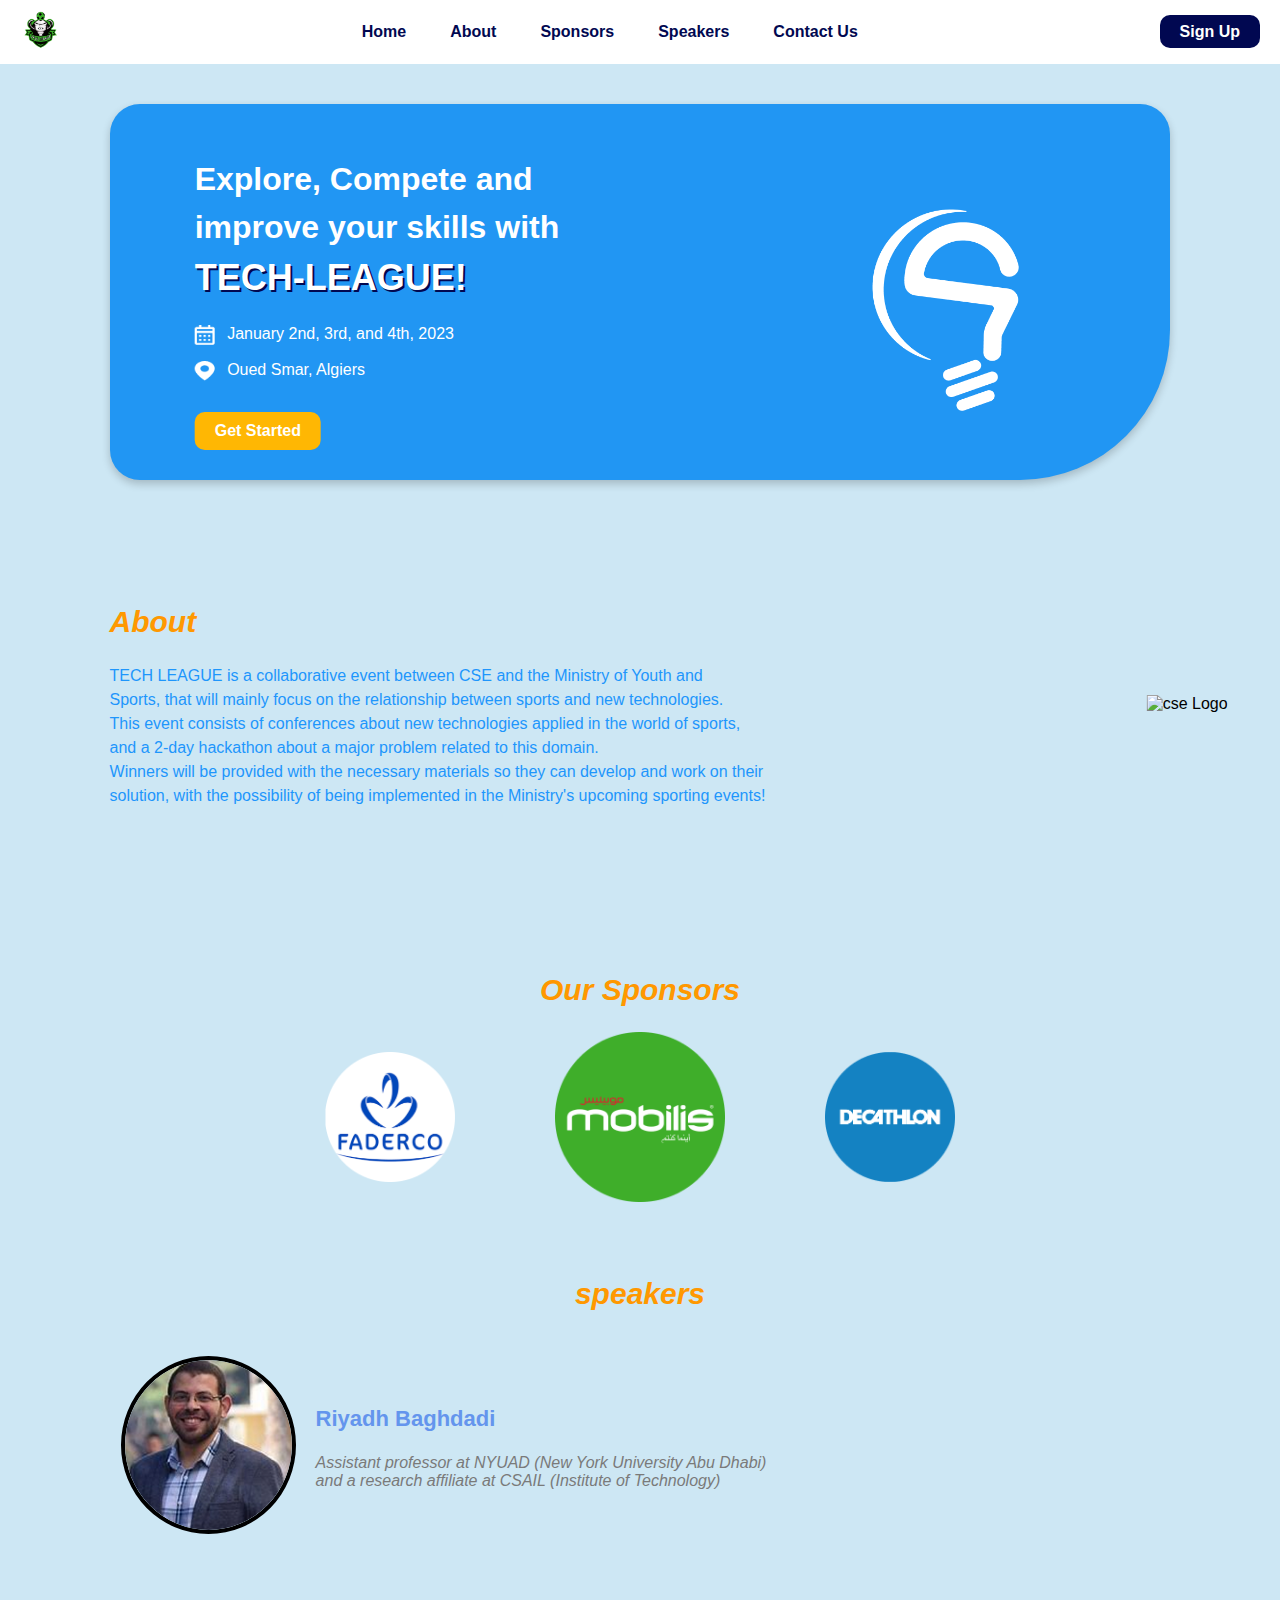
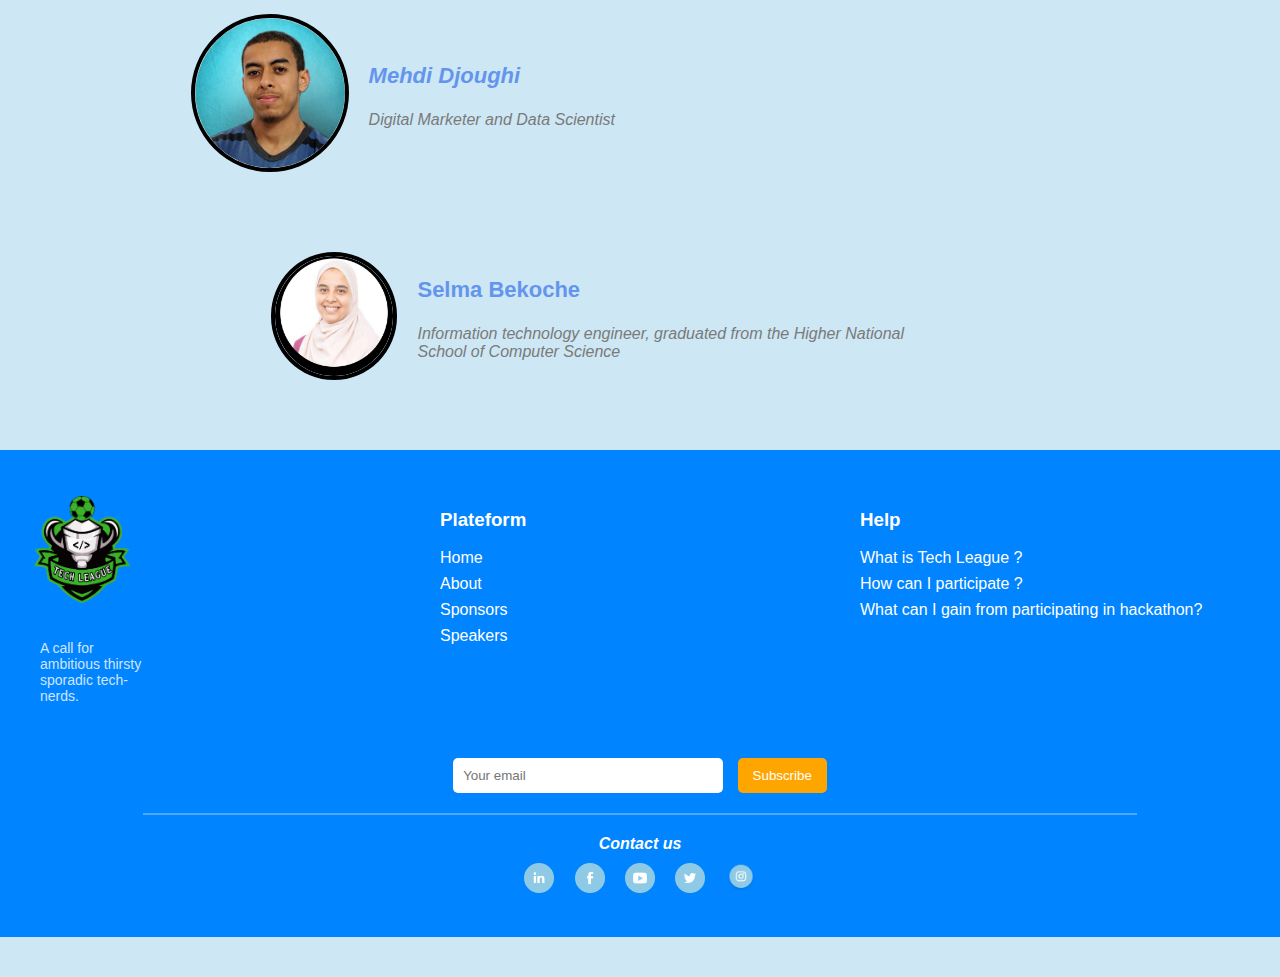
==== index.html @ 5aa5e28a "Premier commit - Ajout du projet" ====
<!DOCTYPE html>
<html lang="en">
<head>
  <meta charset="UTF-8">
  <meta name="viewport" content="width=device-width, initial-scale=1.0">
  <title>Tech-League</title>
  <link rel="stylesheet" href="style.css">
  
<script src="script.js"></script>

</head>
<body>
  <nav class="navbar">
    <!-- Logo à gauche -->
    <div class="nav-logo">
      <a href="#"><img src="assets/images/logo.png" alt="Logo" class="logo-img"></a>
    </div>
    

    <!-- Liens de navigation centrés -->
  <ul class="nav-menu">
  <li class="nav-item"><a href="#home">Home</a></li>
  <li class="nav-item"><a href="#about">About</a></li>
  <li class="nav-item"><a href="#sponsors">Sponsors</a></li>
  <li class="nav-item"><a href="#speakers">Speakers</a></li>
  <li class="nav-item"><a href="#footer">Contact Us</a></li>
  </ul>

    

    <!-- Bouton Sign Up à droite -->
    <div class="nav-signup">
      <a href="#" class="btn-signup">Sign Up</a>
    </div>
  </nav>


  <div class="home">
    <div class="hero-section">
      <div class="hero-content">
        <h1>Explore, Compete and <br> improve your skills with <br><span class="highlight">TECH-LEAGUE!</span></h1>
  
        <p>
            <img src="assets/icons/calendar.png" alt="Calendar Icon" class="icon"> 
            January 2nd, 3rd, and 4th, 2023
          </p>
          
          <p>
            <img src="assets/icons/location.png" alt="Location Icon" class="icon"> 
            Oued Smar, Algiers
          </p>
          
  
        <a href="#" class="btn-get-started">Get Started</a>
      </div>
  
      <!-- Logo de l'ampoule à droite -->
      <div class="hero-logo">
        <img src="assets\images\Logo-cse.png" alt="cse Logo">
      </div>
    </div>
  </div>
  <div class="about">
    <div class="about-content">
        <h2>About</h2>
        <p>
            TECH LEAGUE is a collaborative event between CSE and the Ministry of Youth and <br>Sports,
            that will mainly focus on the relationship between sports and new technologies.<br>
            This event consists of conferences about new technologies applied in the world of sports,<br>
            and a 2-day hackathon about a major problem related to this domain.<br> 
            Winners will be provided with the necessary materials so they can develop and work on their <br>solution, 
            with the possibility of being implemented in the Ministry's upcoming sporting events!<br>
        </p>
    </div>
    
    <!-- Logo à droite -->
    <div class="about-logo">
        <img src="assets/images/Logo.png" alt="cse Logo">
    </div>
</div>


<div class="sponsors">
    <div class="sponsors-content">
        <h2>Our Sponsors</h2>
    
  </div>
  
  
  <div class="previous-icon">
  </div>
  
  <div class="next-icon">
  </div>
  <div class="faderc">
  </div>
  <div class="mobilis">
  </div>
  <div class="decathlon">
  </div>


    <div class="sponsor-logos">
        <!--img src="assets\icons\sliderprevious.png" alt="previous icon" class="previous-icon"!-->
        <img src="assets\images\faderco.png" alt="faderc " class="faderc">
        <img src="assets/images/mobilis.png" alt="mobilis" class="mobilis">
        <img src="assets\images\decathlon.png" alt="decathlon" class="decathlon">
        <!--img src="assets\icons\slidernext.png" alt="next icon" class="next-icon"!-->

</div>
<div class="speakers">
  <div class="speakers-content">
      <h2>speakers</h2>
  </div>
  
  <div class="speaker-cards">
      <div class="speaker-card">
          <img src="assets/images/RiadBaghdadi.png" alt="Riyadh Baghdadi" class="speaker-img">
          <div class="speaker-info">
              <h3>Riyadh Baghdadi</h3>
              <p>Assistant professor at NYUAD (New York University Abu Dhabi) and a research affiliate at CSAIL (Institute of Technology)</p>
          </div>
      </div>
      
      <div class="speaker-card">
          <img src="assets/images/mehdiJoughi.png" alt="Mehdi Djoughi" class="speaker-img">
          <div class="speaker-info">
              <h3><em>Mehdi Djoughi</em></h3>
              <p><em>Digital Marketer and Data Scientist</em></p>
          </div>
      </div>
      
      <div class="speaker-card">
          <img src="assets/images/salmaBakouche.png" alt="Selma Bekoche" class="speaker-img">
          <div class="speaker-info">
              <h3><strong>Selma Bekoche</strong></h3>
              <p><em>Information technology engineer, graduated from the Higher National School of Computer Science</em></p>
          </div>
      </div>
  </div>
</div>

</body>




<footer class="footer">
  <div class="footer-container">
    
    <!-- Colonne 1 : Logo + Description -->
    <div class="footer-section">
      <div class="footer-logo">
        <img src="assets/images/logo.png" alt="Tech League Logo">
      </div>
      <p class="footer-description"><br>A call for <br>ambitious thirsty<br> sporadic tech-<br>nerds.</p>
    </div>

    <!-- Colonne 2 : Navigation -->
    <div class="footer-section">
      <h3>Plateform</h3>
      <ul class="footer-links">
        <li><a href="#home">Home</a></li>
        <li><a href="#about">About</a></li>
        <li><a href="#sponsors">Sponsors</a></li>
        <li><a href="#speakers">Speakers</a></li>
      </ul>
      
    </div>

    <!-- Colonne 3 : Help -->
    <div class="footer-section">
      <h3>Help</h3>
      <ul class="footer-help">
        <li><a href="#">What is Tech League ?</a></li>
        <li><a href="#">How can I participate ?</a></li>
        <li><a href="#">What can I gain from participating in hackathon?</a></li>
      </ul>
    </div>
    
  </div>

  <!-- Section Newsletter -->
  <div class="footer-newsletter">
    <input type="email" placeholder="Your email">
    <button class="subscribe-btn">Subscribe</button>
  </div>

  <!-- Ligne séparatrice -->
  <hr class="footer-divider">

  <!-- Section Réseaux sociaux -->
  <div class="footer-social">
    <p class="contact-text">Contact us</p>
    <div class="social-icons">
      <a href="#"><img src="assets\images\Linkedin.png" alt="LinkedIn"></a>
      <a href="#"><img src="assets\images\Facebook.png" alt="Facebook"></a>
      <a href="#"><img src="assets\images\Youtube.png" alt="YouTube"></a>
      <a href="#"><img src="assets\images\Twitter.png" alt="Twitter"></a>
      <a href="#"><img src="assets\images\Insta.png" alt="Instagram"></a>
    </div>
  </div>

</footer>

</html>
---- style.css ----
/* Style de base */
body {
    margin: 0;
    padding: 0;
    background-color: #cde7f4;
    font-family: Arial, sans-serif;
  }
  
  /* Navbar */
  .navbar {
    background-color: #FFFFFF;
    padding: 10px 20px;
    display: flex;
    align-items: center;           /* Alignement vertical centré */
    justify-content: space-between; /* Distribution des espaces */
    box-shadow: 0 2px 4px rgba(0, 0, 0, 0.2);
  }
  
  /* Logo à gauche */
  .nav-logo .logo-img {
    height: 40px;
    transition: transform 0.3s ease;
  }
  
  .nav-logo .logo-img:hover {
    transform: scale(1.1); /* Zoom léger au survol */
  }
  
  /* Liens de navigation centrés */
  .nav-menu {
    list-style: none;
    display: flex;
    align-items: center;
    gap: 20px;   /* Espacement entre les liens */
    padding: 0;
    margin: 0;
  }
  
  /* Liens */
  .nav-item a {
    text-decoration: none;
    color: #010851;
    font-size: 16px;
    transition: color 0.3s ease;
    padding: 8px 12px;
    font-weight: bold;
  }
  
  .nav-item a:hover {
    color: #FFFFFF;
    background-color: #010851;
    border-radius: 5px;
    
  }
  
  /* Bouton Sign Up à droite */
  .nav-signup .btn-signup {
    background-color: #010851;
    color: #FFFFFF;
    padding: 8px 20px;
    border-radius: 10px;
    text-decoration: none;
    transition: background-color 0.3s ease, transform 0.3s ease;
    font-weight: bold;
  }
  
  .nav-signup .btn-signup:hover {
    background-color: #FFB703;
    color: #010851;
    transform: scale(1.05);
  }
  
  /* Responsive Design */
  @media (max-width: 768px) {
    .navbar {
      flex-direction: column;
      gap: 15px;
    }
  
    .nav-menu {
      flex-direction: column;
      gap: 10px;
    }
  
    .nav-signup {
      margin-top: 10px;
    }
  }
/* SECTION HOME */
.home {
    display: flex;
    justify-content: center;
    align-items: center;
    padding: 40px 20px;
    background-color: #cde7f4; /* Couleur de fond général */

  }
  
  /* HERO SECTION */
  .hero-section {
    background-color: #2196F3; /* Bleu vif */
    color: white;
    display: flex;
    justify-content: space-between;
    align-items: center;
    border-radius: 30px; /* Coins arrondis */
    padding: 30px;
    width: 90%;
    max-width: 1000px;
    box-shadow: 0 4px 8px rgba(0, 0, 0, 0.2);
    gap: 20px;
    border-bottom-right-radius: 150px; /* Arrondi en bas à droite */
    
  }
  
  /* Contenu à gauche */
  .hero-content {
    max-width: 60%;
    transform: translateX(15%);

  }
  
  .hero-content h1 {
    font-family: 'Arial Black', sans-serif;
    font-size: 32px;
    line-height: 1.5;
    margin-bottom: 20px;
  }
  
  .highlight {
    font-size: 36px;
    font-weight: bold;
    color: #FFFFFF;
    text-shadow: 2px 2px #010851;
  }
  
  /* Infos de l'événement */
  .event-info p {
    margin: 8px 0;
    font-size: 14px;
  }
  
  .event-info i {
    margin-right: 8px;
    color: #FFB703;
  }
  
  /* Bouton Get Started */
  .btn-get-started {
    display: inline-block;
    background-color: #FFB703;
    color: #FFFFFF;
    padding: 10px 20px;
    border-radius: 10px;
    text-decoration: none;
    font-weight: bold;
    transition: background-color 0.3s ease, transform 0.3s ease;
    margin-top: 15px;
  }
  
  .btn-get-started:hover {
    background-color: #FFFFFF;
    color: #010851;
    transform: scale(1.05);
  }
  

  /* Logo à droite */
.hero-logo img {
    max-width: 150px;
    height: auto;
    transition: transform 0.5s ease;  /* Transition douce */
    transform: translateX(-80%) translateY(20px); /* Déplacement horizontal et vertical */
  }
  
  /* Effet au survol */
  .hero-logo img:hover {
    transform: translateX(-80%) translateY(40px) scale(1.1); /* Zoom + descente au survol */
  }
  
  .icon {
    width: 20px;              /* Taille de l'icône */
    height: 20px;             /* Hauteur de l'icône */
    margin-right: 8px;        /* Espace entre l'icône et le texte */
    vertical-align: middle;   /* Alignement vertical avec le texte */
  }
  
  
  /* Responsive */
  @media (max-width: 768px) {
    .hero-section {
      flex-direction: column;
      text-align: center;

    }
  
    .hero-content, .hero-logo {
      max-width: 100%;
    }
  
    .hero-logo img {
      margin-top: 20px;
      transform: none; /* Pas de déplacement sur mobile */

    }
  }
  /* SECTION ABOUT */
.about {
    display: flex; /* Utilise flexbox pour aligner le contenu à gauche et le logo à droite */
    justify-content: space-between; /* Sépare le contenu et le logo avec de l'espace */
    align-items: center; /* Centre verticalement */
    padding: 40px 20px;
    background-color: #cde7f4; /* Même couleur de fond que le body */
}

.about-content {
    flex-grow: 1; /* Permet au contenu de prendre tout l'espace disponible */
    padding: 20px;
    text-align: justify; /* Aligne le texte à gauche */
    transform: translateX(6%);
}

.about-content h2 {
  font-size: 30px;
  font-weight: bold;
  color: #ff9800; /* Orange pour matcher "speakers" en italique */
  font-style: italic;
}

.about-content p {
    color: #1E96FC;
    font-size: 16px;
    line-height: 1.5;
    margin-bottom: 20px;
    text-align: justify;
}

/* Logo à droite */
.about-logo img {
    max-width: 220px; /* Logo plus grand */
    height: auto;
    transition: transform 0.5s ease, max-width 0.5s ease; /* Transition pour le mouvement et la taille */
    transform: translateX(-40%); /* Déplacement horizontal */


}

/* Effet au survol */
.about-logo img:hover {
    transform: translateX(10) 
}


/* Responsive Design */
@media (max-width: 768px) {
    .about {
        flex-direction: column; /* Empile les éléments sur mobile */
        text-align: center;
    }

    .about-content {
        padding: 20px;
        text-align: center;
    }

    .about-logo img {
        margin-top: 20px;
        transform: none; /* Pas de déplacement sur mobile */
    }
}
.sponsors {
  display: flex;
  flex-direction: column;
  align-items: center; /* Centrer les éléments */
  text-align: center;
  padding: 40px 20px;
  background-color: #cde7f4;
  margin-top: 20px; /* Ajouter un espacement par rapport à la section About */
}

.sponsors h2 {
  font-size: 30px;
  font-weight: bold;
  color: #ff9800; /* Orange pour matcher "speakers" en italique */
  font-style: italic;
}

/* Conteneur des logos */
.sponsor-logos {
  display: flex;
  align-items: center;
  justify-content: center;
  gap: 100px; /* Espacement entre les logos */
  flex-wrap: wrap; /* Permet aux logos de s’adapter sur petits écrans */
}

/* Style des images */
.sponsor-logos img {
  height: 130px; /* Taille par défaut */
  transition: transform 0.3s ease;
}

.sponsor-logos img.mobilis {
  height: 170px; /* Taille spécifique pour Mobilis */
}

.sponsor-logos img:hover {
  transform: scale(1.1); /* Effet de zoom au survol */
}

/* Style pour les flèches */
.previous-icon, .next-icon {
  width: 40px;
  cursor: pointer;
}

/* Responsive */
@media (max-width: 768px) {
  .sponsor-logos {
      flex-direction: column; /* Aligner les logos verticalement sur petits écrans */
  }
}
/* SECTION speakers */
.speakers {
  text-align: center;
  padding: 50px 0;
  background-color: #cde7f4; /* Couleur de fond similaire à ton image */
}

.speakers-content h2 {
  font-size: 30px;
  font-weight: bold;
  color: #ff9800; /* Orange pour matcher "speakers" en italique */
  font-style: italic;

}

.speaker-cards {
  display: flex;
  flex-direction: column; /* Empile les éléments verticalement */
  align-items: center;
  gap: 40px; /* Espacement entre les speakers */
}

.speaker-card {
  display: flex;
  align-items: center;
  text-align: left;
  background-color: transparent; /* Enlève le fond */
  padding: 20px;
  width: 60%; /* Ajuste la largeur */
}

.speaker-img {
  
  width: 120px;
  height: 120px;
  border-radius: 50%;
  object-fit: cover;
  border: 4px solid #000; /* Contour noir autour des images */
  margin-right: 20px;
}

.speaker-info h3 {
  font-size: 22px;
  color: #6495ed; /* Bleu clair pour matcher ton image */
}

.speaker-info p {
  font-size: 16px;
  font-style: italic;
  color: #7a7a7a; /* Gris pour un effet plus doux */
}
.speaker-card:nth-child(1) { /* Riyadh */

  transform: translateX(-190px); /* Il commence plus à droite */
}

.speaker-card:nth-child(2) { /* Mehdi */
  
  transform: translateX(-120px); /* Moins décalé */
}

.speaker-card:nth-child(3) { /* Selma */
  transform: translateX(-40px); /* Pas de décalage */
}


.speaker-card:nth-child(1) .speaker-img { /* Riyadh */
  width: 170px;
  height: 170px;
}

.speaker-card:nth-child(2) .speaker-img { /* Mehdi */
  width: 150px;
  height: 150px;
}

.speaker-card:nth-child(3) .speaker-img { /* Selma */
  width: 120px;
  height: 120px;
}

/* Footer Styles */
.footer {
  background-color: #0084ff; /* Bleu */
  color: white;
  padding: 40px 20px;
  text-align: center;
  width: 100%;
}

.footer-container {
  width: 100%;
  max-width: 100%;
  display: flex;
  justify-content: space-around;
  flex-wrap: wrap;
  gap: 20px;
  padding-bottom: 20px;
}

/* Style des colonnes */
.footer-section {
  flex: 1;
  min-width: 200px;
  text-align: left;
}

.footer-logo img {
  width: 120px;
}

.footer-description {
  font-size: 14px;
  margin-top: 10px;
  opacity: 0.8;
  transform: translateX(20px); /* Il commence plus à droite */
}

/* Navigation et Help */
.footer-links, .footer-help {
  list-style: none;
  padding: 0;
}

.footer-links li, .footer-help li {
  margin-bottom: 8px;
}

.footer-links a, .footer-help a {
  color: white;
  text-decoration: none;
  transition: 0.3s;
}

.footer-links a:hover, .footer-help a:hover {
  text-decoration: underline;
}

/* Newsletter */
.footer-newsletter {
  margin-top: 20px;
}

.footer-newsletter input {
  padding: 10px;
  border: none;
  border-radius: 5px;
  width: 250px;
  margin-right: 10px;
}

.subscribe-btn {
  background-color: orange;
  border: none;
  padding: 10px 15px;
  color: white;
  border-radius: 5px;
  cursor: pointer;
}

.subscribe-btn:hover {
  background-color: darkorange;
}

/* Ligne séparatrice */
.footer-divider {
  width: 80%;
  margin: 20px auto;
  border: 0.5px solid rgba(255, 255, 255, 0.3);
}

/* Réseaux sociaux */
.footer-social {
  text-align: center;
}

.contact-text {
  font-style: italic;
  font-weight: bold;
  margin-bottom: 10px;
}

.social-icons a img {
  width: 30px;
  margin: 0 8px;
  transition: transform 0.3s ease;
}

.social-icons a img:hover {
  transform: scale(1.2);
}


html {
  scroll-behavior: smooth;
}
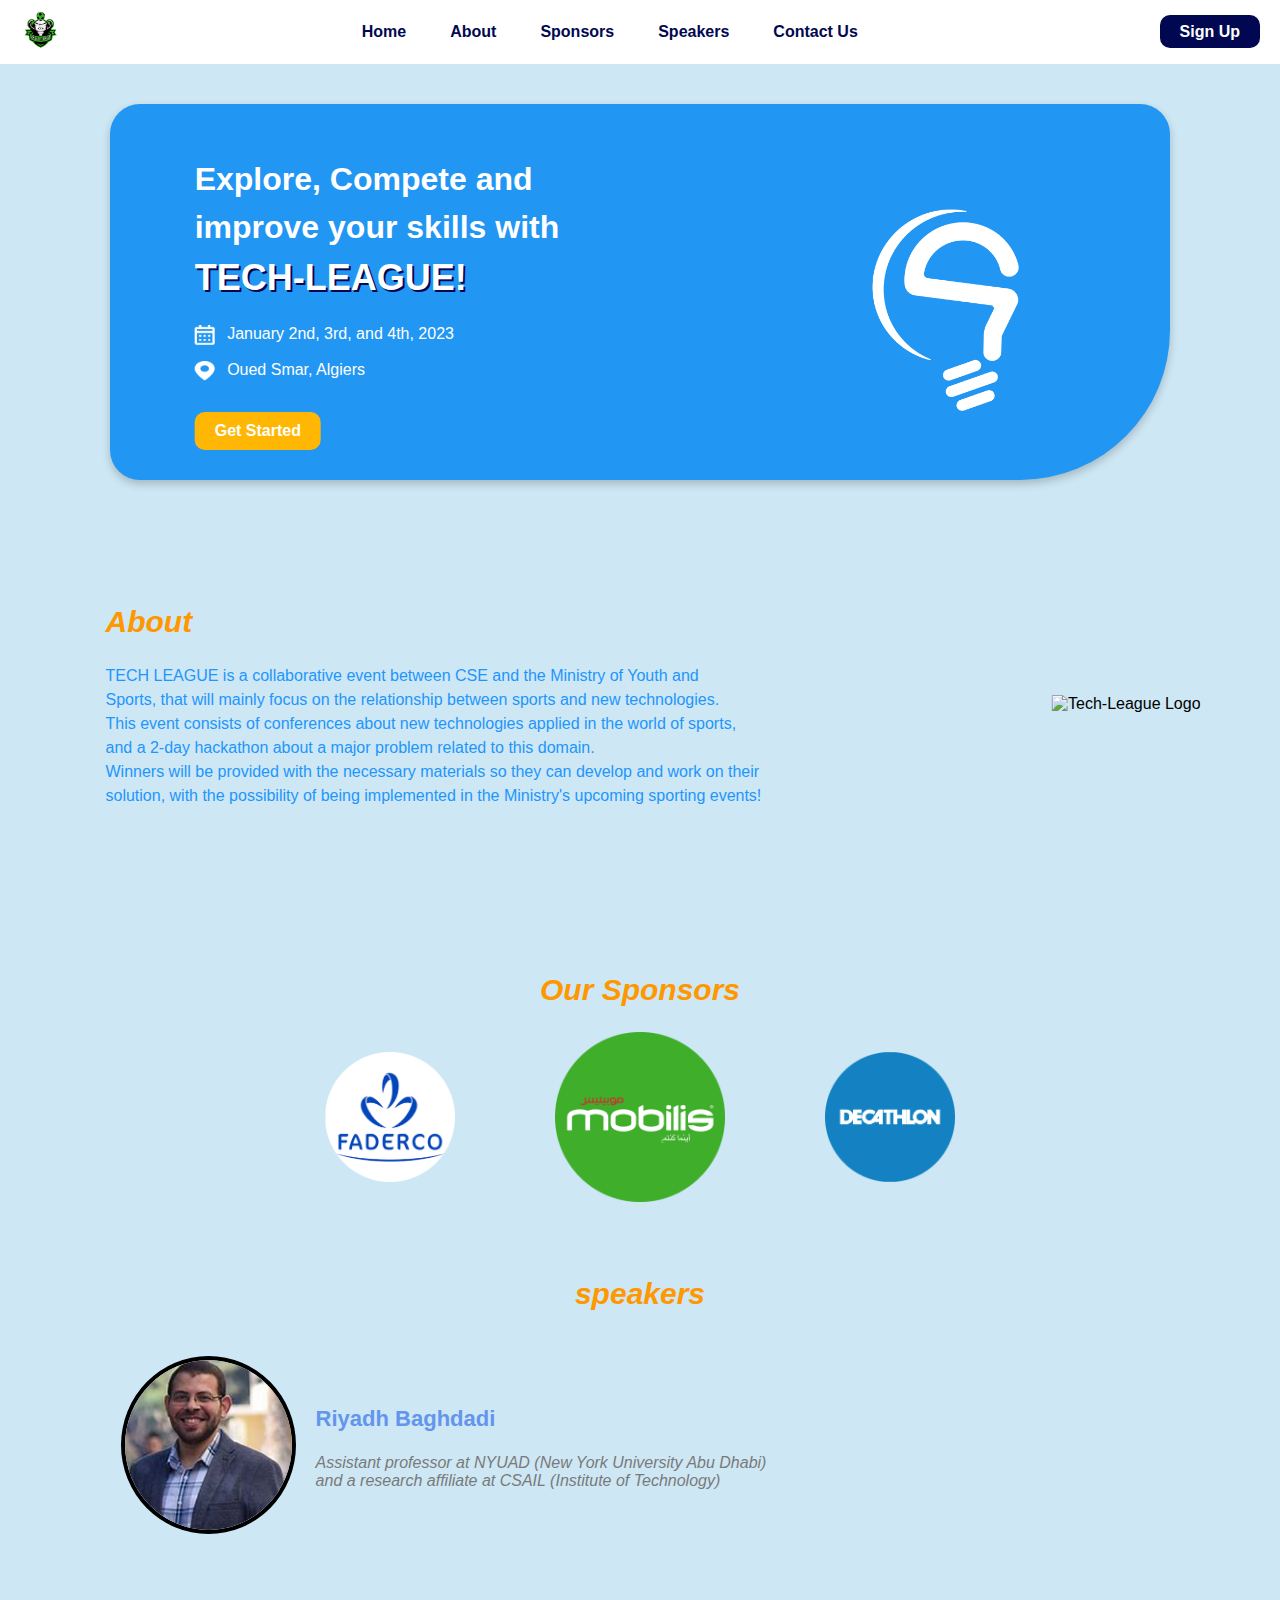
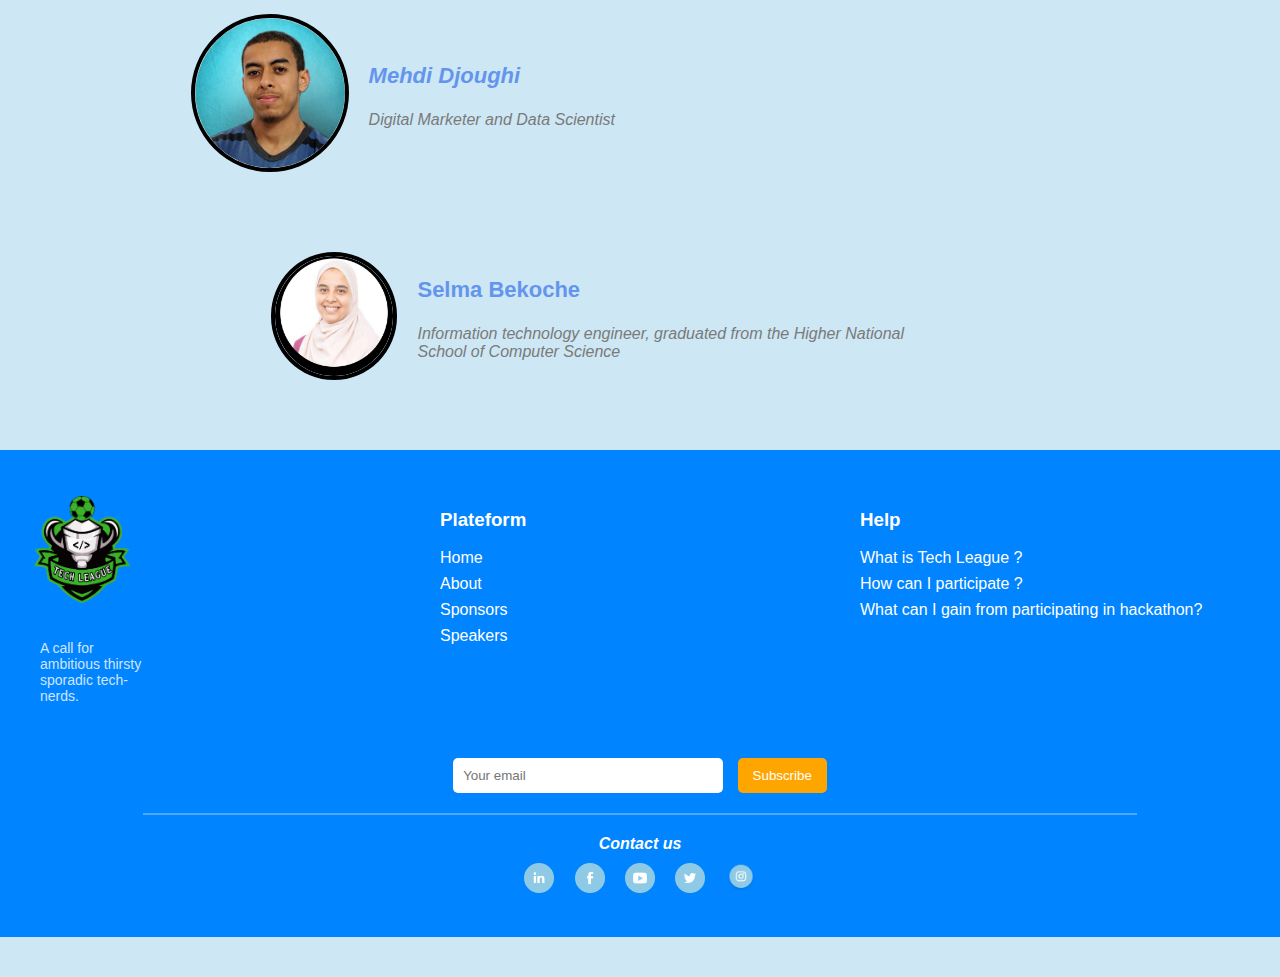
==== commit 65fbaeca: "mise a jour" ====
--- a/index.html
+++ b/index.html
@@ -75,7 +75,7 @@
     
     <!-- Logo à droite -->
     <div class="about-logo">
-        <img src="assets/images/Logo.png" alt="cse Logo">
+        <img src="assets/images/Logo.png" alt="Tech-League Logo">
     </div>
 </div>
 
